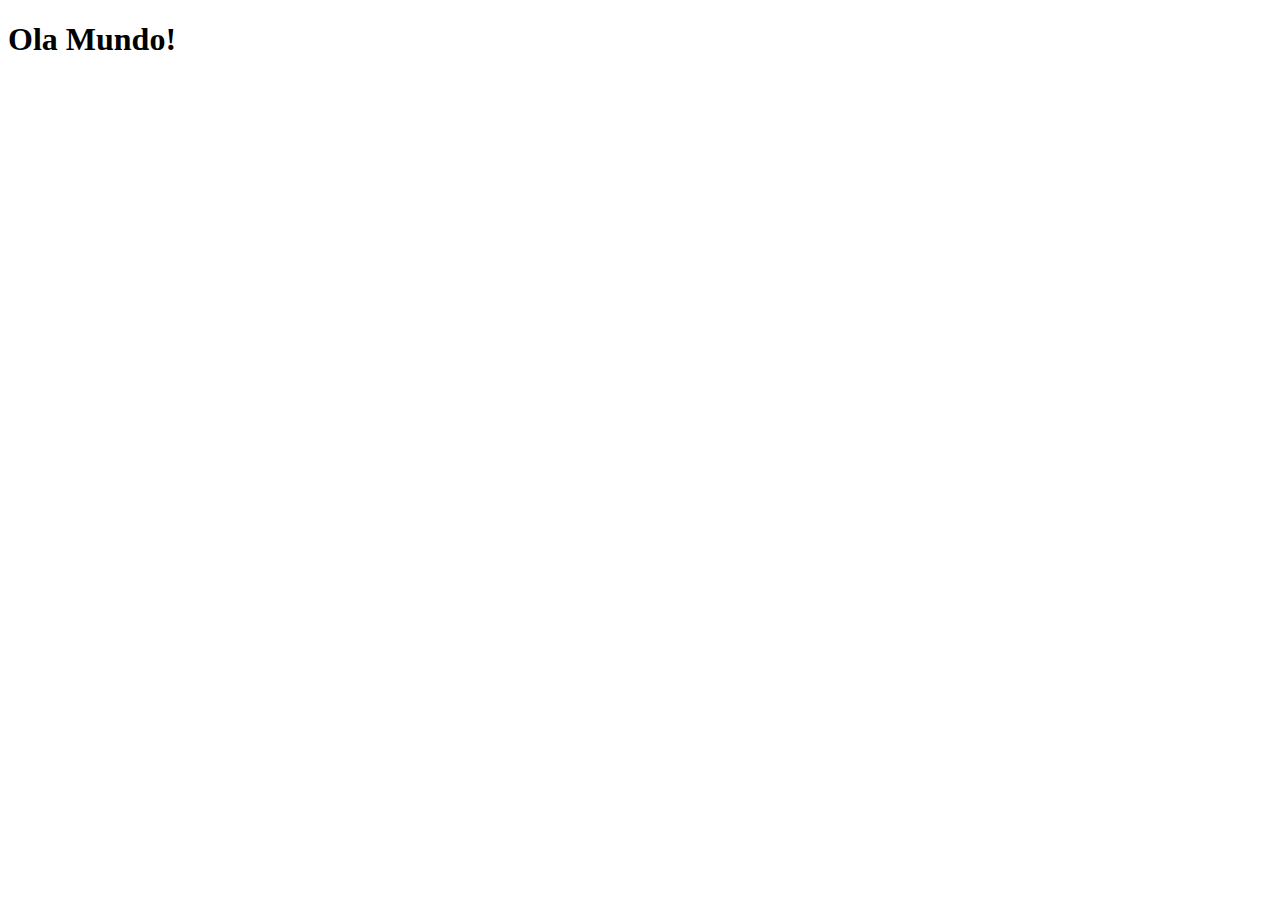
==== index.html @ aa5ae103 "Initial commit" ====
<!DOCTYPE html>
<html lang="pt-br">
<head>
    <meta charset="UTF-8">
    <meta http-equiv="X-UA-Compatible" content="IE=edge">
    <link rel="shortcut icon" href="favicon.ico" type="image/x-icon">
    <meta name="viewport" content="width=device-width, initial-scale=1.0">
    <title>Projeto Redes Sociais - 23/01/23</title>
</head>
<body>
    <h1>Ola Mundo!</h1>
</body>
</html>
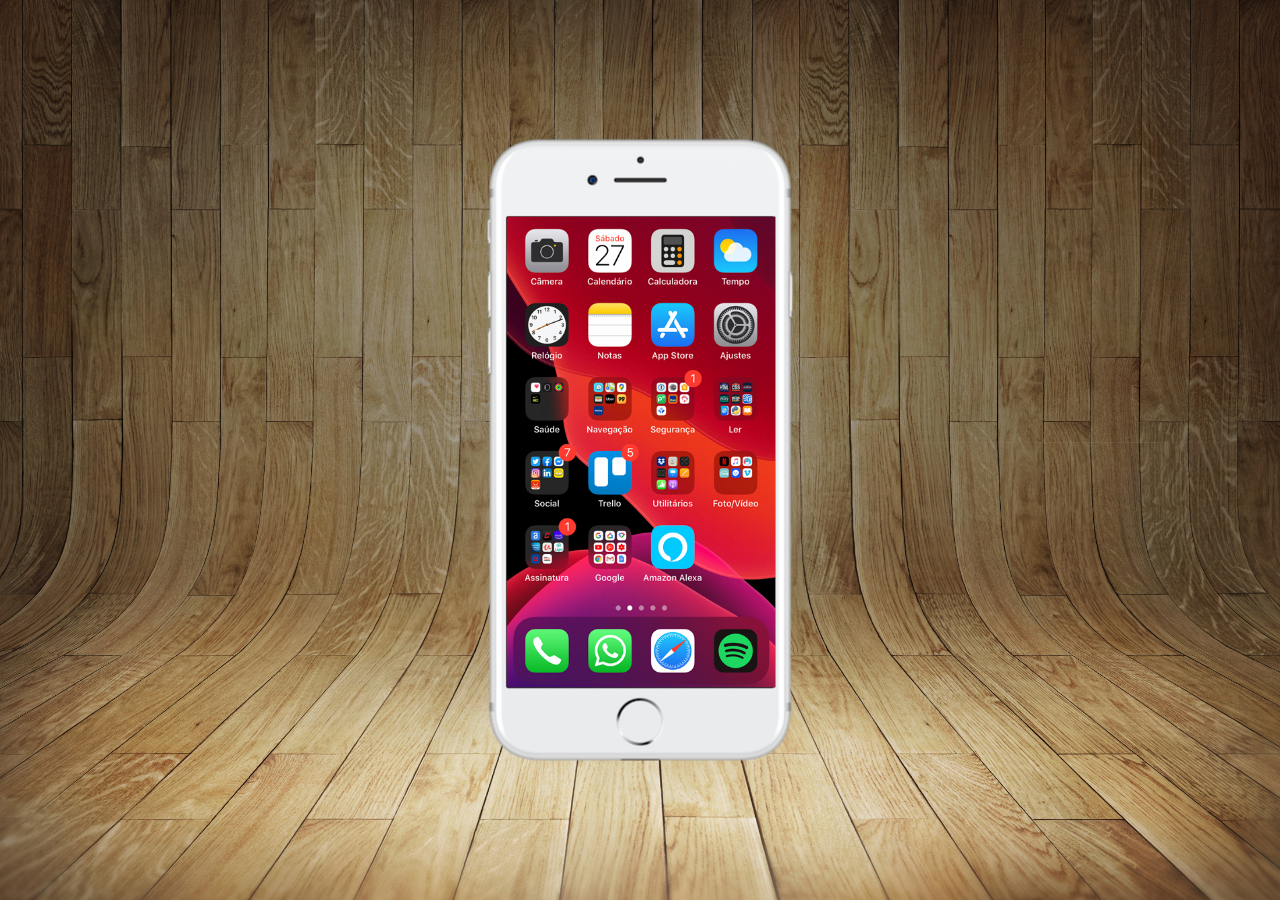
==== commit 2ba19b1f: "Criação da tela Home" ====
--- a/index.html
+++ b/index.html
@@ -5,9 +5,26 @@
     <meta http-equiv="X-UA-Compatible" content="IE=edge">
     <link rel="shortcut icon" href="favicon.ico" type="image/x-icon">
     <meta name="viewport" content="width=device-width, initial-scale=1.0">
-    <title>Projeto Redes Sociais - 23/01/23</title>
+    <link rel="stylesheet" href="estilos/style.css">
+    <title>Projeto Redes Sociais - 07/02/23</title>
 </head>
 <body>
-    <h1>Ola Mundo!</h1>
-</body>
+    <main>
+        <section id="telefone">
+            <iframe src="home.html" name="tela" id="tela" frameborder="0"></iframe>
+
+
+        </section>
+        
+        <section id="redes-sociais">
+
+
+
+        </section>
+
+
+
+    </main>
+
+</body> 
 </html>--- a/estilos/style.css
+++ b/estilos/style.css
@@ -0,0 +1,39 @@
+@charset "UTF-8";
+
+* {
+    margin: 0px;
+    padding: 0px;
+    font-family: Arial, Helvetica, sans-serif;
+}
+html, body {
+    width: 100vw;
+    height: 100vh;
+    background-color: black;
+}
+body {
+    background: url('../imagens/fundo-madeira.jpg') no-repeat top center;
+    background-size: cover;
+    background-attachment: fixed;
+}
+main {
+    position: relative;
+    height: 100vh;
+}
+section#telefone {
+    position: absolute;
+    top: 50%;
+    left: 50%;
+    transform: translate(-50%, -50%);
+    
+    height: 627px;
+    width: 311px;
+    background: url('../imagens/frame-iphone.png') no-repeat;
+}
+
+iframe#tela {
+    position: absolute;
+    top: 80px;
+    left: 22px;
+    width: 269px;
+    height: 471px;
+}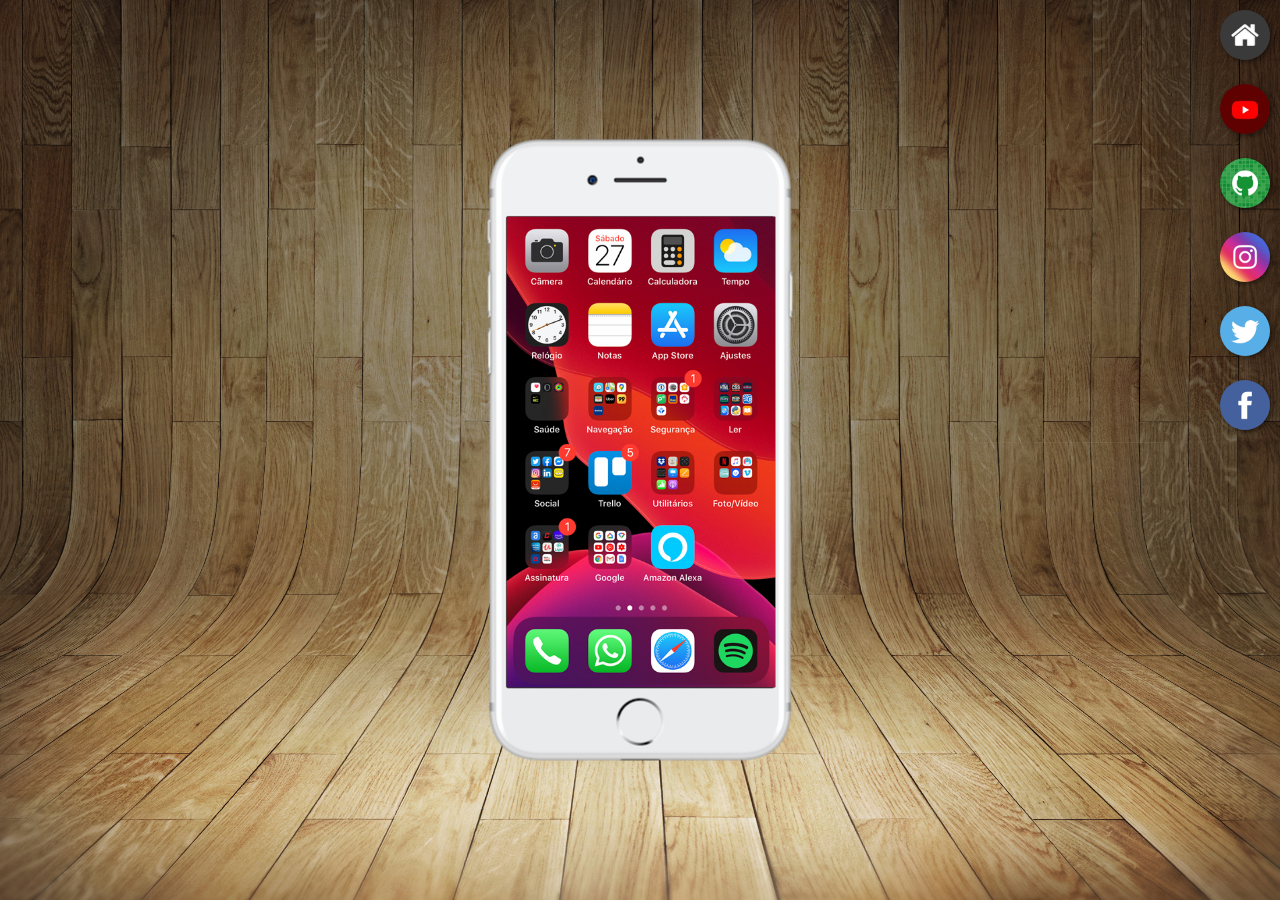
==== commit 040e113a: "Botões na lateral" ====
--- a/index.html
+++ b/index.html
@@ -11,14 +11,21 @@
 <body>
     <main>
         <section id="telefone">
-            <iframe src="home.html" name="tela" id="tela" frameborder="0"></iframe>
-
-
+            <iframe src="home.html" name="tela" id="tela" frameborder="0">
+                Seu navegador não é compatível...
+            </iframe>
+            
         </section>
         
         <section id="redes-sociais">
-
-
+           <!-- Criação dos botões-->
+                <a href="#" target="tela"><img src="imagens/logo-home.jpg" alt="home"></a> <br>
+                <a href="#" target="tela"><img src="imagens/logo-youtube.jpg" alt="youtube"></a> <br>
+                <a href="#" target="tela"><img src="imagens/logo-github.jpg" alt="github"></a> <br>
+                <a href="#" target="tela"><img src="imagens/logo-instagram.jpg" alt="instagram"></a> <br>
+                <a href="#" target="tela"><img src="imagens/logo-twitter.jpg" alt="twiter"></a> <br>
+                <a href="#" target="tela"><img src="imagens/logo-facebook.jpg" alt="facebook"></a>
+               
 
         </section>
 
--- a/estilos/style.css
+++ b/estilos/style.css
@@ -36,4 +36,22 @@
     left: 22px;
     width: 269px;
     height: 471px;
+}
+section#redes-sociais {
+    text-align: right;
+}
+
+section#redes-sociais img { /* ou section#redes-sociais a img {  */
+    width: 50px;
+    height: 50px;
+    margin: 10px;
+    border-radius: 50%;
+    box-shadow: 2px 2px 5px rgba(0, 0, 0, 0.479);
+    box-sizing: border-box;  /* a borda vai fazer parte da caixa */
+}
+section#redes-sociais img:hover {
+    border: 2px solid rgba(255, 255, 255, 0.658);
+    transform: translate(-1px, -1px); /* Faz uma animadazinha no botão  */
+    box-shadow: 5px 5px 10px rgba(0, 0, 0, 0.575); /* Faz uma animadazinha na sombra  */
+    transition: transform .3s border 1s; /* Faz uma animadazinha no deslocamento do botão  */
 }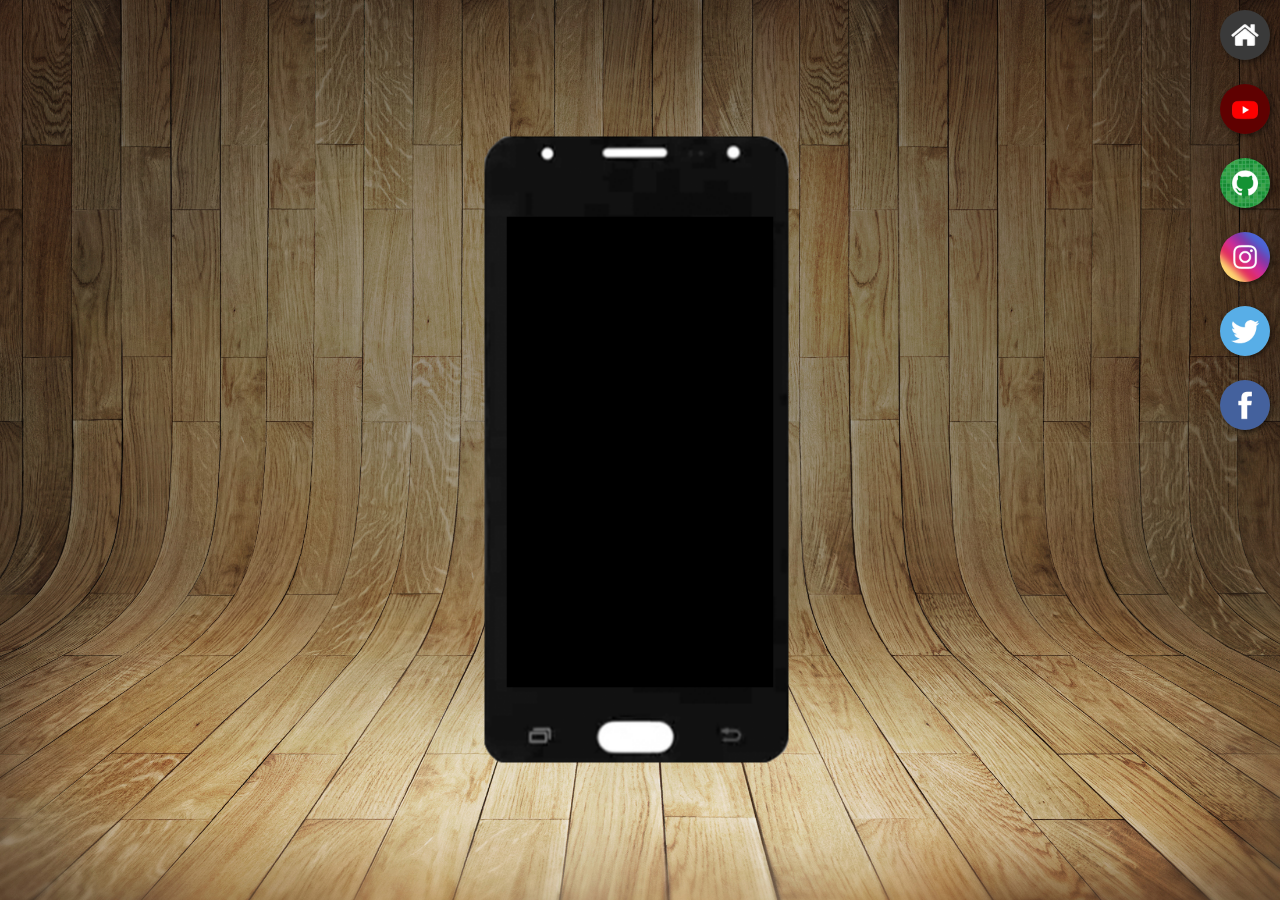
==== commit 9ac554b0: "Etapa final do projeto Redes Sociais" ====
--- a/index.html
+++ b/index.html
@@ -18,16 +18,18 @@
         </section>
         
         <section id="redes-sociais">
-           <!-- Criação dos botões-->
-                <a href="#" target="tela"><img src="imagens/logo-home.jpg" alt="home"></a> <br>
-                <a href="#" target="tela"><img src="imagens/logo-youtube.jpg" alt="youtube"></a> <br>
-                <a href="#" target="tela"><img src="imagens/logo-github.jpg" alt="github"></a> <br>
-                <a href="#" target="tela"><img src="imagens/logo-instagram.jpg" alt="instagram"></a> <br>
-                <a href="#" target="tela"><img src="imagens/logo-twitter.jpg" alt="twiter"></a> <br>
-                <a href="#" target="tela"><img src="imagens/logo-facebook.jpg" alt="facebook"></a>
+                <!-- Criação dos botões-->
+                <a href="home.html"       target="tela"> <img src="imagens/logo-home.jpg"      alt="home">    </a> <br>
+                <a href="youtube.html"    target="tela"> <img src="imagens/logo-youtube.jpg"   alt="youtube"> </a> <br>
+                <a href="github.html"     target="tela"> <img src="imagens/logo-github.jpg"    alt="github">  </a> <br>
+                <a href="instagram.html"  target="tela"> <img src="imagens/logo-instagram.jpg" alt="instagram"></a> <br>
+                <a href="twitter.html"    target="tela"><img src="imagens/logo-twitter.jpg"    alt="twiter"></a> <br>
+
+                <a href="facebook.html"   target="tela"><img src="imagens/logo-facebook.jpg"   alt="facebook"></a>
                
+        </section>
 
-        </section>
+
 
 
 
--- a/estilos/style.css
+++ b/estilos/style.css
@@ -27,21 +27,22 @@
     
     height: 627px;
     width: 311px;
-    background: url('../imagens/frame-iphone.png') no-repeat;
+    /* background: url('../imagens/frame-iphone.png') no-repeat; */
+    background: url('../imagens/Tela-samsung.png') no-repeat;
 }
 
 iframe#tela {
     position: absolute;
     top: 80px;
     left: 22px;
-    width: 269px;
+    width: 267px;
     height: 471px;
 }
 section#redes-sociais {
     text-align: right;
 }
 
-section#redes-sociais img { /* ou section#redes-sociais a img {  */
+section#redes-sociais img {   /* ou section#redes-sociais a img {  */
     width: 50px;
     height: 50px;
     margin: 10px;
@@ -49,9 +50,4 @@
     box-shadow: 2px 2px 5px rgba(0, 0, 0, 0.479);
     box-sizing: border-box;  /* a borda vai fazer parte da caixa */
 }
-section#redes-sociais img:hover {
-    border: 2px solid rgba(255, 255, 255, 0.658);
-    transform: translate(-1px, -1px); /* Faz uma animadazinha no botão  */
-    box-shadow: 5px 5px 10px rgba(0, 0, 0, 0.575); /* Faz uma animadazinha na sombra  */
-    transition: transform .3s border 1s; /* Faz uma animadazinha no deslocamento do botão  */
-}+c